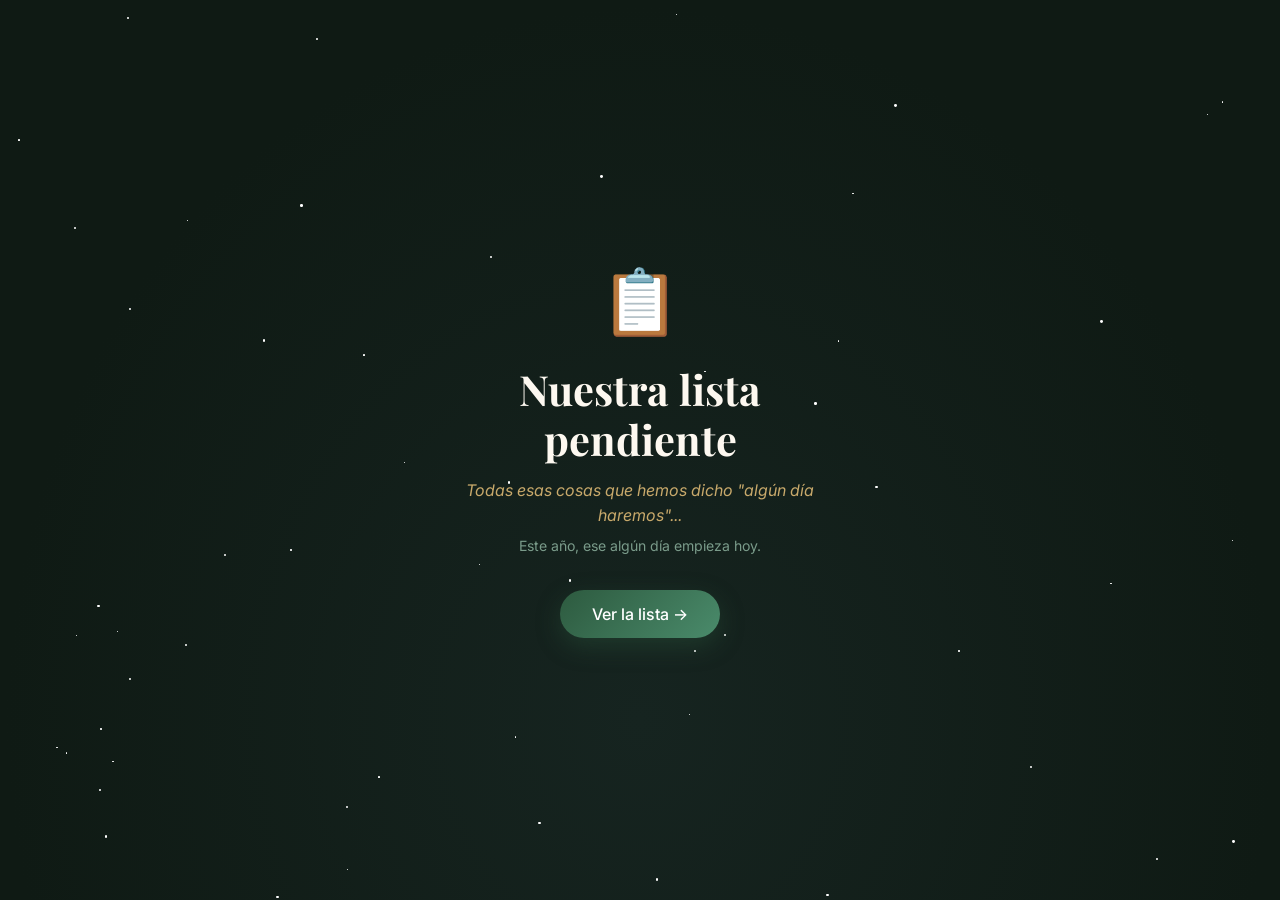
==== regalo2/index.html @ 98d0b8f1 "feat: proyecto completo - pantalla inicio + regalo1 + regalo2 + carta" ====
<!DOCTYPE html>
<html lang="es">
<head>
    <meta charset="UTF-8">
    <meta name="viewport" content="width=device-width, initial-scale=1.0, user-scalable=no">
    <title>🏔️ Nuestra lista pendiente</title>
    <link href="https://fonts.googleapis.com/css2?family=Playfair+Display:wght@400;700&family=Inter:wght@300;400;500;600&display=swap" rel="stylesheet">
    <link rel="stylesheet" href="css/styles.css">
</head>
<body>

    <!-- ===== PANTALLA INTRO ===== -->
    <div class="screen active" id="screen-intro">
        <div class="stars" id="stars"></div>
        <div class="intro-container">
            <div class="intro-icon">📋</div>
            <h1 class="intro-title">Nuestra lista pendiente</h1>
            <p class="intro-subtitle">Todas esas cosas que hemos dicho "algún día haremos"...</p>
            <p class="intro-desc">Este año, ese algún día empieza hoy.</p>
            <button class="btn btn-start" onclick="startExperience()">Ver la lista →</button>
        </div>
    </div>

    <!-- ===== PANTALLA LISTA ===== -->
    <div class="screen" id="screen-list">
        <div class="list-container">
            <h2 class="list-title">Nuestra lista</h2>
            <p class="list-subtitle">Lo que nos falta por vivir juntos</p>
            <div class="list-items" id="listItems">
                <div class="list-item" data-index="0">
                    <span class="item-icon">🍱</span>
                    <span class="item-text">Hacer sushi en casa</span>
                    <span class="item-status">⏳</span>
                </div>
                <div class="list-item" data-index="1">
                    <span class="item-icon">🧊</span>
                    <span class="item-text">Ir a un icebar</span>
                    <span class="item-status">⏳</span>
                </div>
                <div class="list-item" data-index="2">
                    <span class="item-icon">🥾</span>
                    <span class="item-text">Ruta Salto de la Novia (Navajas)</span>
                    <span class="item-status">⏳</span>
                </div>
                <div class="list-item" data-index="3">
                    <span class="item-icon">⛰️</span>
                    <span class="item-text">Subir a las Agujas de Santa Águeda</span>
                    <span class="item-status">⏳</span>
                </div>
                <div class="list-item" data-index="4">
                    <span class="item-icon">🍽️</span>
                    <span class="item-text">Comer en el restaurante del Desierto</span>
                    <span class="item-status">⏳</span>
                </div>

            </div>
            <p class="list-cta">Para conseguir tu regalo — que quizá está en esta lista —<br><strong>¡tienes que ganarme al tres en raya!</strong></p>
            <button class="btn btn-start" onclick="goToGame(0)">Jugar →</button>
        </div>
    </div>

    <!-- ===== PANTALLA JUEGO ===== -->
    <div class="screen" id="screen-game">
        <div class="game-container">
            <div class="game-header">
                <div class="game-step-label" id="gameStepLabel">¿Quién gana?</div>
                <h2 class="game-title" id="gameTitle">Tres en raya</h2>
                <p class="game-subtitle">Gana la partida para conseguir tu regalo 🎁</p>
            </div>

            <div class="game-scoreboard">
                <div class="score-player">
                    <img src="img/gema.png" alt="Gema" class="score-avatar">
                    <span class="score-name">Gema</span>
                    <span class="score-num" id="scoreNumGema">0</span>
                </div>
                <div class="score-vs">VS</div>
                <div class="score-player">
                    <img src="img/ruben.png" alt="Rubén" class="score-avatar">
                    <span class="score-name">Rubén</span>
                    <span class="score-num" id="scoreNumRuben">0</span>
                </div>
            </div>

            <div class="game-turn-indicator" id="turnIndicator">
                <img src="img/gema.png" alt="turno" class="turn-avatar" id="turnAvatar">
                <span id="turnText">Turno de Gema</span>
            </div>

            <div class="board" id="board">
                <div class="cell" data-i="0" onclick="handleClick(0)"></div>
                <div class="cell" data-i="1" onclick="handleClick(1)"></div>
                <div class="cell" data-i="2" onclick="handleClick(2)"></div>
                <div class="cell" data-i="3" onclick="handleClick(3)"></div>
                <div class="cell" data-i="4" onclick="handleClick(4)"></div>
                <div class="cell" data-i="5" onclick="handleClick(5)"></div>
                <div class="cell" data-i="6" onclick="handleClick(6)"></div>
                <div class="cell" data-i="7" onclick="handleClick(7)"></div>
                <div class="cell" data-i="8" onclick="handleClick(8)"></div>
            </div>

            <button class="btn btn-secondary" id="btnReplay" onclick="resetGame()" style="display:none">↺ Otra partida</button>
        </div>
    </div>

    <!-- ===== PANTALLA UNLOCK ===== -->
    <div class="screen" id="screen-unlock">
        <div class="unlock-container">
            <div class="unlock-icon" id="unlockIcon">🍱</div>
            <h2 class="unlock-title">¡Desbloqueado! 🎉</h2>
            <p class="unlock-item" id="unlockItem">Hacer sushi en casa</p>
            <p class="unlock-desc" id="unlockDesc">Lo vamos a hacer juntos, ya lo verás 💛</p>
            <button class="btn btn-start" id="btnNextGame" onclick="continueAfterUnlock()">Siguiente →</button>
        </div>
        <div class="confetti-container" id="confettiUnlock"></div>
    </div>

    <!-- ===== PANTALLA REVEAL FINAL ===== -->
    <div class="screen" id="screen-reveal">
        <div class="reveal-scroll">
            <div class="reveal-container">
                <p class="reveal-intro">Has desbloqueado un momento de la lista...</p>
                <div class="reveal-card">
                    <div class="card-header">
                        <span class="card-badge">VALE REGALO</span> 
                    </div>
                    <div class="card-body">
                        <h2 class="card-title">Comida para dos</h2>
                        <h3 class="card-restaurant">Restaurante del Desierto de las Palmas</h3>
                        <div class="card-divider"></div>
                        <div class="card-details">
                            <div class="detail-item">
                                <span class="detail-icon">📍</span>
                                <span>Part. Desierto de las Palmas, Benicàssim</span>
                            </div>
                            <div class="detail-item">
                                <span class="detail-icon">🏔️</span>
                                <span>A 425m sobre el nivel del mar</span>
                            </div>
                            <div class="detail-item">
                                <span class="detail-icon">🌅</span>
                                <span>Terraza con vistas al Mediterráneo</span>
                            </div>
                            <div class="detail-item">
                                <span class="detail-icon">📞</span>
                                <span>964 30 09 47</span>
                            </div>
                        </div>
                        <div class="card-divider"></div>
                        <p class="card-message">
                            Este es solo el principio de nuestra lista.<br>
                            Vamos a tacharla entera, juntos. 💛
                        </p>
                    </div>
                    <div class="card-footer">
                        <span class="card-for">Para Gema</span>
                        <span class="card-date">2026</span>
                    </div>
                </div>
                <a href="https://desiertodelaspalmasbenicasim.es/" target="_blank" class="btn btn-link">
                    Ver el restaurante 🔗
                </a>
            </div>
        </div>
        <div class="confetti-container" id="confettiFinal"></div>
    </div>

    <script src="js/app.js"></script>
</body>
</html>
---- regalo2/css/styles.css ----
/* ===========================================
   REGALO 2 — Lista pendiente + 3 en raya
   =========================================== */

:root {
    --cream: #FDF8F0;
    --gold: #C8A96B;
    --gold-light: #E8D4A8;
    --green-dark: #1B3D2F;
    --green: #2D5A3F;
    --green-light: #4A8B6B;
    --blue-sea: #3A7CA5;
    --terracotta: #C17A50;
    --text-light: #E8E0D4;
    --bg: #0F1A14;
    --bg-medium: #162420;
    --bg-light: #1E322B;
}

* { margin: 0; padding: 0; box-sizing: border-box; -webkit-tap-highlight-color: transparent; }

body {
    font-family: 'Inter', sans-serif;
    background: var(--bg);
    color: var(--text-light);
    min-height: 100vh;
    overflow: hidden;
    touch-action: manipulation;
}

/* ===== SCREENS ===== */
.screen {
    display: none;
    position: fixed;
    inset: 0;
    flex-direction: column;
    align-items: center;
    justify-content: center;
    opacity: 0;
    transition: opacity 0.5s ease;
}
.screen.active { display: flex; opacity: 1; }

/* ===== STARS ===== */
.stars { position: absolute; inset: 0; pointer-events: none; }
.stars .star {
    position: absolute;
    background: #fff;
    border-radius: 50%;
    animation: twinkle 3s ease-in-out infinite;
}
@keyframes twinkle { 0%,100%{opacity:.25} 50%{opacity:1} }

/* ===== INTRO ===== */
#screen-intro {
    background: radial-gradient(ellipse at 50% 80%, var(--bg-medium) 0%, var(--bg) 70%);
    overflow: hidden;
}
.intro-container {
    text-align: center; padding: 40px 28px; max-width: 440px; z-index: 1;
}
.intro-icon {
    font-size: 4rem; margin-bottom: 24px;
    animation: float 3s ease-in-out infinite;
}
@keyframes float { 0%,100%{transform:translateY(0)} 50%{transform:translateY(-10px)} }
.intro-title {
    font-family: 'Playfair Display', serif;
    font-size: clamp(1.8rem, 6vw, 2.6rem);
    color: var(--cream); margin-bottom: 14px; line-height: 1.2;
}
.intro-subtitle { font-size: 1rem; color: var(--gold); font-style: italic; margin-bottom: 8px; line-height: 1.6; }
.intro-desc { font-size: 0.88rem; color: #7A9B8A; margin-bottom: 36px; }

/* ===== BUTTONS ===== */
.btn {
    display: inline-flex; align-items: center; justify-content: center; gap: 8px;
    padding: 14px 32px; border: none; border-radius: 50px;
    font-family: 'Inter', sans-serif; font-size: 1rem; font-weight: 500;
    cursor: pointer; transition: all 0.25s ease; text-decoration: none;
}
.btn-start {
    background: linear-gradient(135deg, var(--green) 0%, var(--green-light) 100%);
    color: #fff; box-shadow: 0 8px 24px rgba(45,90,63,.4);
}
.btn-start:active { transform: scale(0.97); }
.btn-secondary {
    background: transparent; border: 2px solid var(--green-light);
    color: var(--green-light); padding: 12px 28px; font-size: 0.9rem; margin-top: 12px;
}
.btn-link {
    background: transparent; border: 2px solid var(--gold); color: var(--gold); margin-top: 20px;
}
.btn-link:hover { background: var(--gold); color: var(--bg); }

/* ===== LIST ===== */
#screen-list {
    background: var(--bg);
    overflow-y: auto;
    justify-content: flex-start;
    padding-top: 20px;
}
.list-container {
    padding: 20px 22px 40px; max-width: 500px; width: 100%;
}
.list-title {
    font-family: 'Playfair Display', serif; font-size: 1.9rem;
    color: var(--cream); text-align: center; margin-bottom: 6px;
}
.list-subtitle { text-align: center; color: #7A9B8A; font-size: 0.88rem; margin-bottom: 24px; }

.list-items { display: flex; flex-direction: column; gap: 10px; margin-bottom: 28px; }

.list-item {
    display: flex; align-items: center; gap: 14px;
    padding: 16px 18px; background: var(--bg-medium);
    border: 1px solid rgba(255,255,255,.06); border-radius: 14px;
    opacity: 0; transform: translateX(-16px);
    transition: opacity 0.4s ease, transform 0.4s ease;
}
.list-item.visible { opacity: 1; transform: translateX(0); }
.list-item--done {
    opacity: .45 !important; border-color: var(--green-light) !important;
}
.list-item--done .item-text { text-decoration: line-through; color: #7A9B8A; }

.list-item--hint {
    border-color: rgba(200, 169, 107, 0.35) !important;
    background: rgba(200, 169, 107, 0.06) !important;
}
.list-item--hint .item-text { color: var(--gold-light); font-style: italic; }

.item-icon { font-size: 1.4rem; flex-shrink: 0; }
.item-text { flex: 1; font-size: 0.93rem; }
.item-status { font-size: 1.1rem; flex-shrink: 0; }

.list-cta {
    text-align: center; font-size: 0.92rem; color: #9AABA0;
    margin-bottom: 20px; line-height: 1.6;
}
.list-cta strong { color: var(--gold); }

/* ===== GAME ===== */
#screen-game {
    background: var(--bg);
    overflow-y: auto;
    justify-content: flex-start;
    padding-top: 12px;
}
.game-container {
    padding: 16px 22px 36px; max-width: 420px; width: 100%;
    display: flex; flex-direction: column; align-items: center;
}
.game-header { text-align: center; margin-bottom: 16px; width: 100%; }
.game-step-label {
    display: inline-block; font-size: 0.72rem; font-weight: 600;
    letter-spacing: 2px; color: var(--gold); text-transform: uppercase;
    background: rgba(200,169,107,.12); padding: 4px 12px; border-radius: 20px;
    margin-bottom: 8px;
}
.game-title {
    font-family: 'Playfair Display', serif; font-size: 1.5rem;
    color: var(--cream); margin-bottom: 4px;
}
.game-subtitle { font-size: 0.82rem; color: #7A9B8A; }

/* Scoreboard */
.game-scoreboard {
    display: flex; align-items: center; gap: 16px;
    margin-bottom: 12px; width: 100%;
    background: var(--bg-medium); border-radius: 16px; padding: 12px 20px;
}
.score-player { display: flex; align-items: center; gap: 10px; flex: 1; }
.score-player:last-child { flex-direction: row-reverse; }
.score-avatar {
    width: 42px; height: 42px; border-radius: 50%;
    object-fit: cover; border: 2px solid var(--green-light);
}
.score-name { font-size: 0.85rem; color: #9AABA0; }
.score-num {
    font-size: 1.5rem; font-weight: 700; color: var(--cream);
    min-width: 28px; text-align: center;
}
.score-vs { font-size: 0.75rem; font-weight: 600; color: #4A5A50; letter-spacing: 1px; }

/* Turn indicator */
.game-turn-indicator {
    display: flex; align-items: center; gap: 8px;
    font-size: 0.88rem; color: var(--text-light);
    margin-bottom: 16px; background: rgba(255,255,255,.04);
    padding: 8px 18px; border-radius: 30px;
    transition: all 0.3s ease;
}
.turn-avatar {
    width: 28px; height: 28px; border-radius: 50%; object-fit: cover;
    border: 2px solid var(--gold); transition: all 0.3s ease;
}

/* Board */
.board {
    display: grid; grid-template-columns: repeat(3, 1fr);
    gap: 8px; width: 100%; max-width: 320px;
    margin: 0 auto 16px;
}
.cell {
    aspect-ratio: 1;
    background: var(--bg-light);
    border-radius: 14px;
    display: flex; align-items: center; justify-content: center;
    cursor: pointer;
    transition: background 0.2s ease, transform 0.15s ease;
    overflow: hidden;
    border: 2px solid transparent;
}
.cell:hover:not(.taken) { background: var(--bg-medium); border-color: var(--green-light); }
.cell:active:not(.taken) { transform: scale(0.94); }
.cell.taken { cursor: default; }
.cell img {
    width: 80%; height: 80%; object-fit: cover;
    border-radius: 50%; animation: popIn 0.25s cubic-bezier(0.34,1.56,0.64,1);
}
@keyframes popIn { from{transform:scale(0) rotate(-15deg)} to{transform:scale(1) rotate(0)} }

.cell.win-cell { border-color: var(--gold); background: rgba(200,169,107,.15); }

/* ===== UNLOCK ===== */
#screen-unlock {
    background: radial-gradient(ellipse at 50% 60%, #1f3d2a 0%, var(--bg) 70%);
    overflow: hidden;
}
.unlock-container {
    text-align: center; padding: 40px 28px; max-width: 400px; z-index: 1;
}
.unlock-icon {
    font-size: 4.5rem; margin-bottom: 20px;
    animation: bounce 0.6s cubic-bezier(0.34,1.56,0.64,1);
}
@keyframes bounce { from{transform:scale(0)} to{transform:scale(1)} }
.unlock-title {
    font-family: 'Playfair Display', serif; font-size: 2rem;
    color: var(--cream); margin-bottom: 10px;
}
.unlock-item {
    font-size: 1.1rem; color: var(--gold); font-style: italic;
    margin-bottom: 12px;
}
.unlock-desc { font-size: 0.92rem; color: #7A9B8A; margin-bottom: 32px; line-height: 1.6; }

/* ===== REVEAL ===== */
#screen-reveal {
    background: radial-gradient(ellipse at 50% 30%, #1f3d2a 0%, var(--bg) 70%);
    overflow: hidden;
}
.reveal-scroll {
    overflow-y: auto; width: 100%; height: 100%;
    display: flex; align-items: flex-start; justify-content: center;
    padding: 30px 0 50px;
}
.reveal-container {
    padding: 0 22px; max-width: 440px; width: 100%;
    text-align: center;
}
.reveal-intro {
    font-size: 0.95rem; color: #7A9B8A; margin-bottom: 20px;
    font-style: italic; line-height: 1.6;
}

/* Card */
.reveal-card {
    background: linear-gradient(135deg, var(--cream) 0%, #F5EDE0 100%);
    border-radius: 20px; overflow: hidden;
    box-shadow: 0 25px 60px rgba(0,0,0,.4), 0 0 0 1px rgba(200,169,107,.25);
    color: #2C2C2C;
    animation: cardReveal 0.7s cubic-bezier(0.4,0,0.2,1);
}
@keyframes cardReveal {
    from { transform: scale(0.9) translateY(20px); opacity: 0; }
    to   { transform: scale(1) translateY(0); opacity: 1; }
}
.card-header {
    background: linear-gradient(135deg, var(--green-dark) 0%, var(--green) 100%);
    padding: 14px 24px; text-align: center;
}
.card-badge {
    font-size: 0.72rem; font-weight: 600; letter-spacing: 3px;
    color: var(--gold-light); text-transform: uppercase;
}
.card-body { padding: 24px 22px; }
.card-title {
    font-family: 'Playfair Display', serif; font-size: 1.7rem;
    color: var(--green-dark); margin-bottom: 4px;
}
.card-restaurant {
    font-family: 'Playfair Display', serif; font-size: 1rem;
    color: var(--terracotta); font-weight: 400; margin-bottom: 18px;
}
.card-divider {
    height: 1px;
    background: linear-gradient(90deg, transparent, var(--gold), transparent);
    margin: 16px 0;
}
.card-details { text-align: left; }
.detail-item {
    display: flex; align-items: center; gap: 12px;
    padding: 8px 0; font-size: 0.87rem; color: #4A4A4A;
}
.detail-icon { font-size: 1.1rem; width: 26px; text-align: center; flex-shrink: 0; }
.card-message {
    font-size: 0.88rem; color: var(--green-dark);
    line-height: 1.7; font-style: italic; text-align: center;
}
.card-footer {
    display: flex; justify-content: space-between; align-items: center;
    padding: 14px 22px; background: rgba(0,0,0,.04);
    border-top: 1px solid rgba(0,0,0,.06);
}
.card-for {
    font-family: 'Playfair Display', serif; font-size: 0.95rem; color: var(--green-dark);
}
.card-date { font-size: 0.82rem; color: var(--gold); font-weight: 600; }

/* ===== CONFETTI ===== */
.confetti-container {
    position: fixed; inset: 0; pointer-events: none; z-index: 9999;
}
.confetti-piece {
    position: absolute; top: -12px;
    animation: confetti-fall 3.5s ease-in forwards;
}
@keyframes confetti-fall {
    0%   { transform: translateY(0) rotate(0deg); opacity: 1; }
    100% { transform: translateY(110vh) rotate(720deg); opacity: 0; }
}

/* ===== RESPONSIVE ===== */
@media (max-width: 380px) {
    .board { max-width: 280px; gap: 6px; }
    .game-title { font-size: 1.3rem; }
    .score-avatar { width: 36px; height: 36px; }
}
@media (max-height: 700px) {
    .game-container { padding-top: 8px; }
    .game-scoreboard { margin-bottom: 8px; padding: 10px 16px; }
    .board { max-width: 270px; gap: 6px; }
}
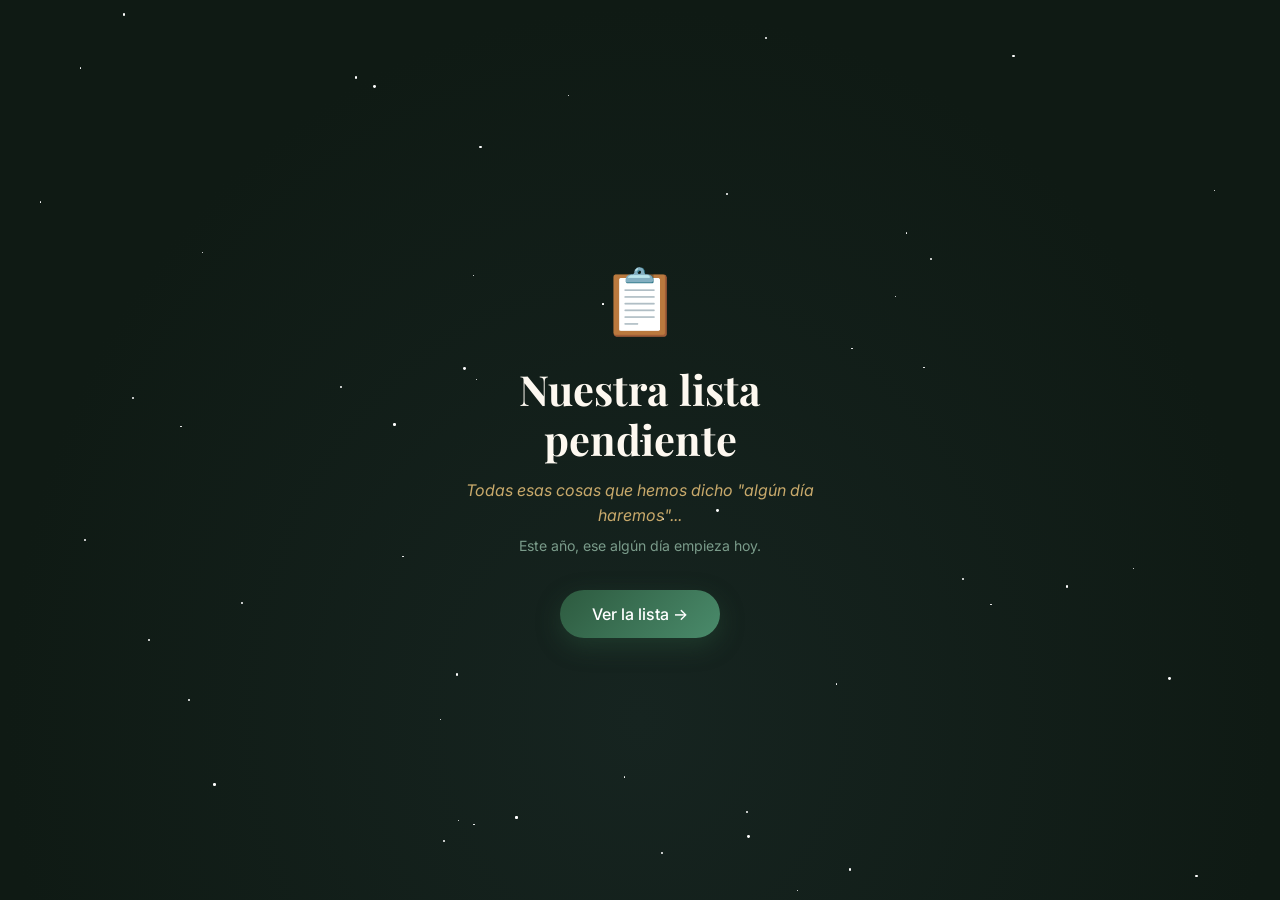
==== commit 76743ec0: "feat: añadir botón 'Volver al inicio' en pantallas finales de regalo1 y regalo2" ====
--- a/regalo2/index.html
+++ b/regalo2/index.html
@@ -160,6 +160,7 @@
                 <a href="https://desiertodelaspalmasbenicasim.es/" target="_blank" class="btn btn-link">
                     Ver el restaurante 🔗
                 </a>
+                <a href="../index.html" class="btn btn-secondary back-home">← Volver al inicio</a>
             </div>
         </div>
         <div class="confetti-container" id="confettiFinal"></div>
--- a/regalo2/css/styles.css
+++ b/regalo2/css/styles.css
@@ -93,6 +93,14 @@
 }
 .btn-link:hover { background: var(--gold); color: var(--bg); }
 
+.back-home {
+    margin-top: 12px;
+    opacity: 0.75;
+}
+.back-home:hover {
+    opacity: 1;
+}
+
 /* ===== LIST ===== */
 #screen-list {
     background: var(--bg);
